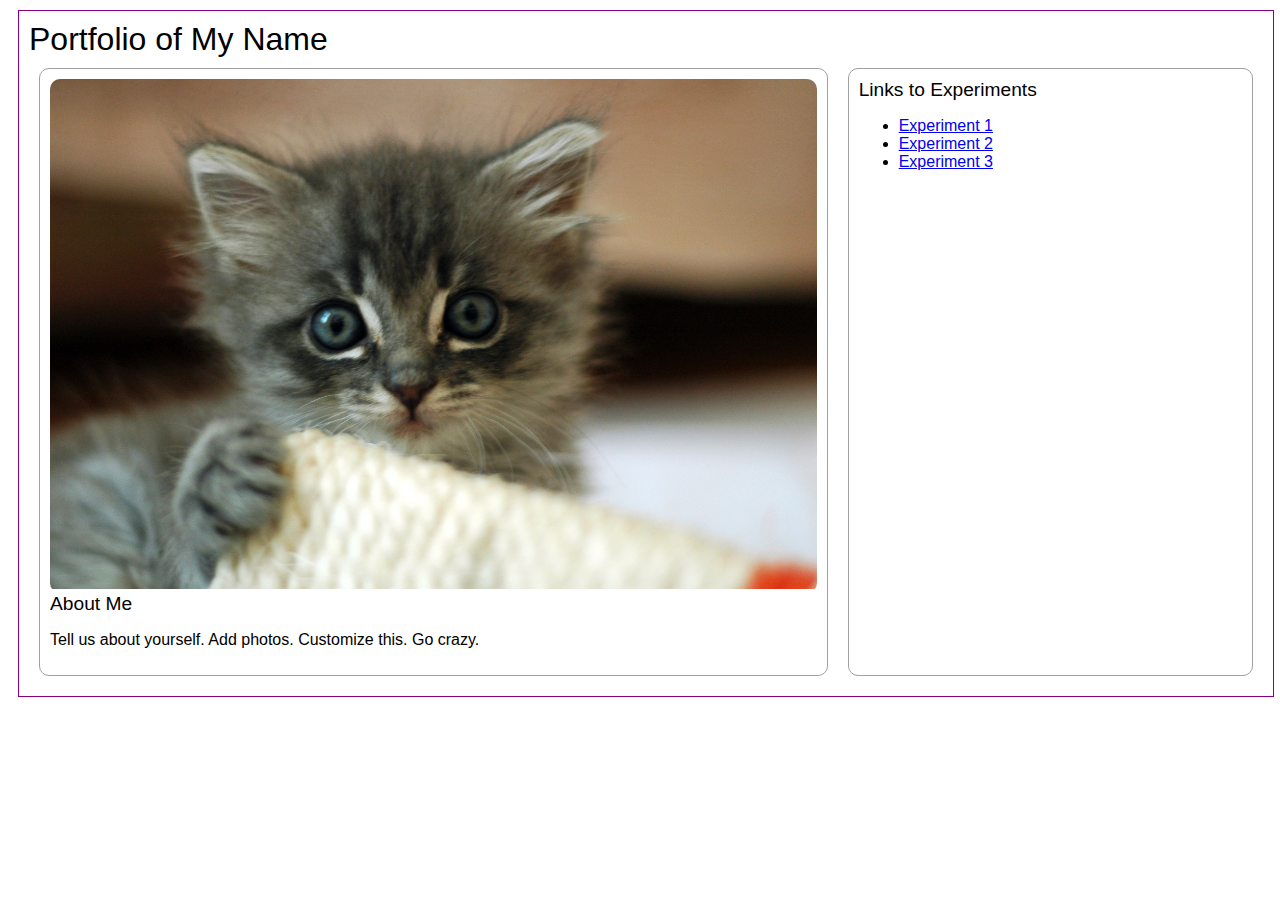
==== index.html @ 603c4dd8 "Initial commit" ====
<!DOCTYPE html>
<html>
<head>
	<!-- This title is used for tabs and bookmarks -->
	<title>Portfolio of My Name</title>

	<!-- Use UTF character set, a good idea with any webpage -->
  <meta charset="UTF-8" />
	<!-- Set viewport so page remains consistently scaled w narrow devices -->
  <meta name="viewport" content="width=device-width, initial-scale=1.0" />
	<!-- Include a sitewide CSS file for consistent styling across the site -->
	<link rel="stylesheet" type="text/css" href="css/site.css">
	<!-- Experiment-specifc CSS file for any special styling of this particular page -->
	<link rel="stylesheet" type="text/css" href="css/homepage.css">
	<!-- Link to javascript file - DEFER waits until all elements are rendered -->
	<script type="text/javascript" src="./js/experiment.js"></script>
</head>
<body>
	<!-- Style this page by changing the CSS in ../css/site.css or css/experiment.css -->
	<main id="content">
        <h1>Portfolio of My Name</h1>
		<section class="two-column">
			<div class="minor-section">
					<!-- Note that all filenames use lowercase and no spaces -->
                    <div class="image-wrapper">
                        <img class="cat-photo" src="./img/cute-grey-kitten.jpg">
                    </div>
					<h2>About Me</h2>
					<p>Tell us about yourself. Add photos. Customize this. Go crazy.</p>
			</div>
            <div class="minor-section">
                <h2>Links to Experiments</h2>
                <ul>
                    <li><a href="./experiment1/index.html">Experiment 1</a></li>
                    <li><a href="./experiment2/index.html">Experiment 2</a></li>
                    <li><a href="./experiment3/index.html">Experiment 3</a></li>
                </ul>
            </div>

		</section>
		<nav id="links">
			<!-- Put links to experiments here. -->
		</nav>
	</main>
</body>
</html>
---- css/site.css ----
h1, h2 {
  margin: 0;
  padding: 0;
  /* font-size: 1.2em; */
  font-weight: lighter;
}

#content {
  width: calc(100% - 30px);
  margin: 10px;080;
  padding: 10px;
  border: solid 1px #808;
  font-family: sans-serif;
}

.minor-section {
  margin: 10px;
  padding: 10px;
  border: solid 1px #A0A0A0;
  border-radius: 10px;
}

.minor-section h2 {
  font-size: 1.2em;
}

/* Set the image to be responsive */
.image-wrapper img {
  max-width: 100%;
  height: auto;
}

/* Set the canvas element to be the full size of the container */
canvas {
  width: 100%;
  height: 100%;
}

.fullscreen-box {
  display: flex;
  justify-content: flex-end; /* Aligns the button to the right */
  margin-top: 0.25em;
}

.fullscreen-box button {
  font-size: 0.6em;
}

body.is-fullscreen #canvas-container {
  position: fixed; /* Use 'fixed' instead of 'absolute' to ensure it covers the entire screen */
  top: 0;
  left: 0; /* Add 'left: 0' to align it properly to the top-left corner */
  width: 100vw !important;
  height: 100vh !important;
  margin: 0; /* Remove any default margins */
  z-index: 1000; /* Ensure it's above other content */
}
---- css/homepage.css ----
.image-wrapper {
  width: 100%x;
  padding: 0;
  border-radius: 10px;
  overflow: hidden;
}

.two-column {
  display: flex;
  flex-direction: row;
}

.two-column>*:nth-child(1) {
  flex: 2;
}

.two-column>*:nth-child(2) {
  flex: 1;
}
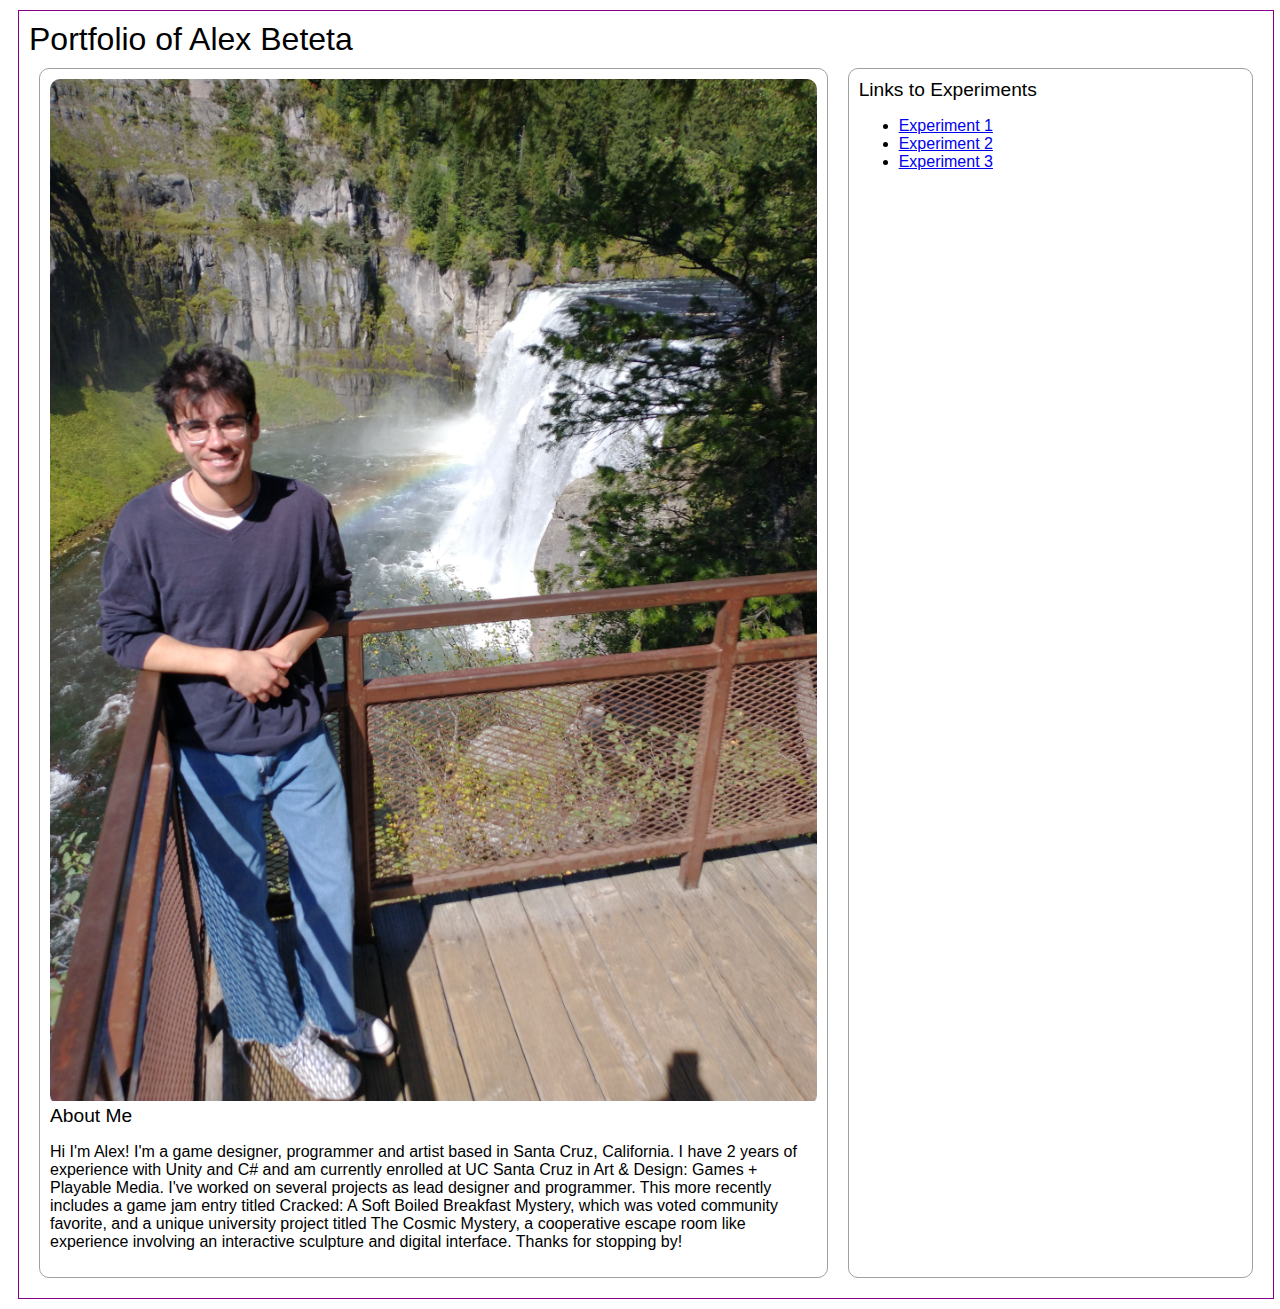
==== commit 622f8117: "Edited home page (added my name, picture, and about me)" ====
--- a/index.html
+++ b/index.html
@@ -2,7 +2,7 @@
 <html>
 <head>
 	<!-- This title is used for tabs and bookmarks -->
-	<title>Portfolio of My Name</title>
+	<title>Portfolio of Alex Beteta</title>
 
 	<!-- Use UTF character set, a good idea with any webpage -->
   <meta charset="UTF-8" />
@@ -18,15 +18,21 @@
 <body>
 	<!-- Style this page by changing the CSS in ../css/site.css or css/experiment.css -->
 	<main id="content">
-        <h1>Portfolio of My Name</h1>
+        <h1>Portfolio of Alex Beteta</h1>
 		<section class="two-column">
 			<div class="minor-section">
 					<!-- Note that all filenames use lowercase and no spaces -->
                     <div class="image-wrapper">
-                        <img class="cat-photo" src="./img/cute-grey-kitten.jpg">
+                        <img class="cat-photo" src="./img/me.jpg">
                     </div>
 					<h2>About Me</h2>
-					<p>Tell us about yourself. Add photos. Customize this. Go crazy.</p>
+					<p>Hi I'm Alex! I'm a game designer, programmer and artist based in Santa Cruz, California.
+
+						I have 2 years of experience with Unity and C# and am currently enrolled at UC Santa Cruz in Art & Design: Games + Playable Media. 
+						
+						I've worked on several projects as lead designer and programmer. This more recently includes a game jam entry titled Cracked: A Soft Boiled Breakfast Mystery, which was voted community favorite, and a unique university project titled The Cosmic Mystery, a cooperative escape room like experience involving an interactive sculpture and digital interface.
+						
+						Thanks for stopping by!</p>
 			</div>
             <div class="minor-section">
                 <h2>Links to Experiments</h2>
